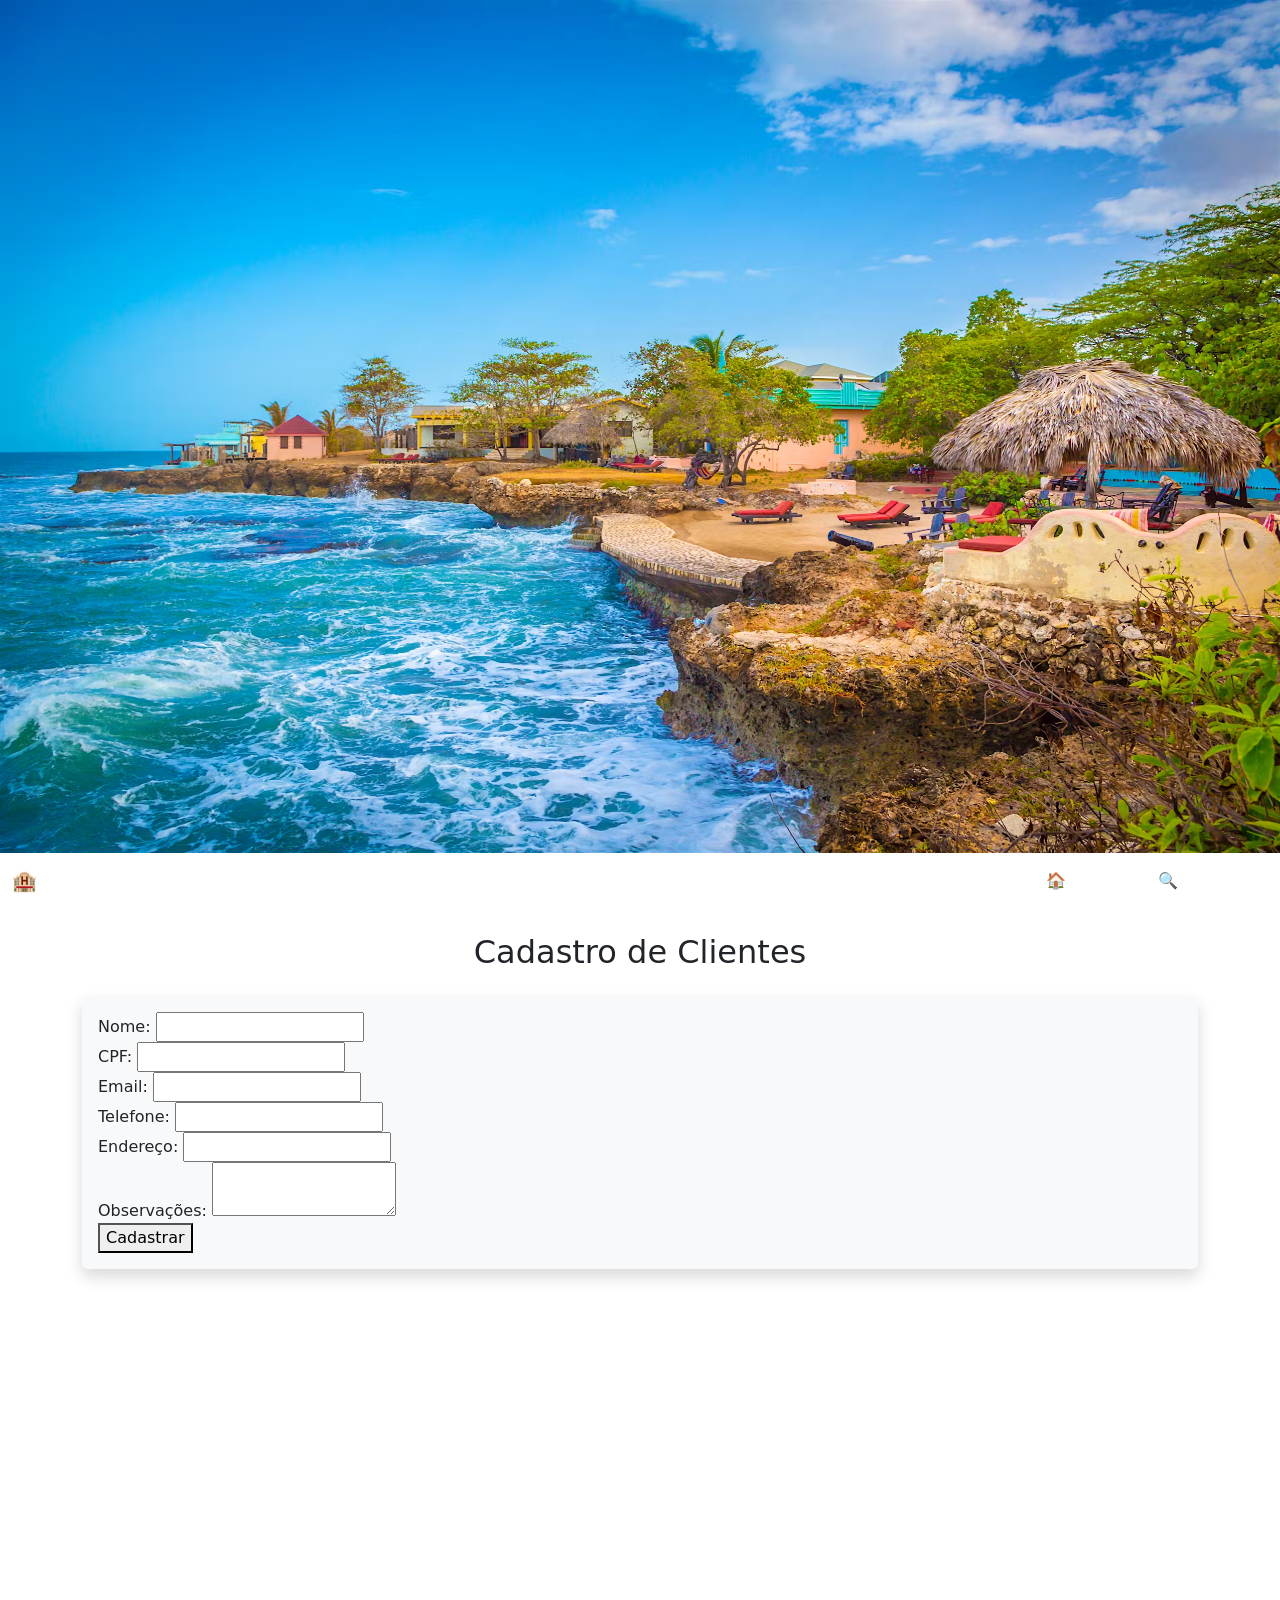
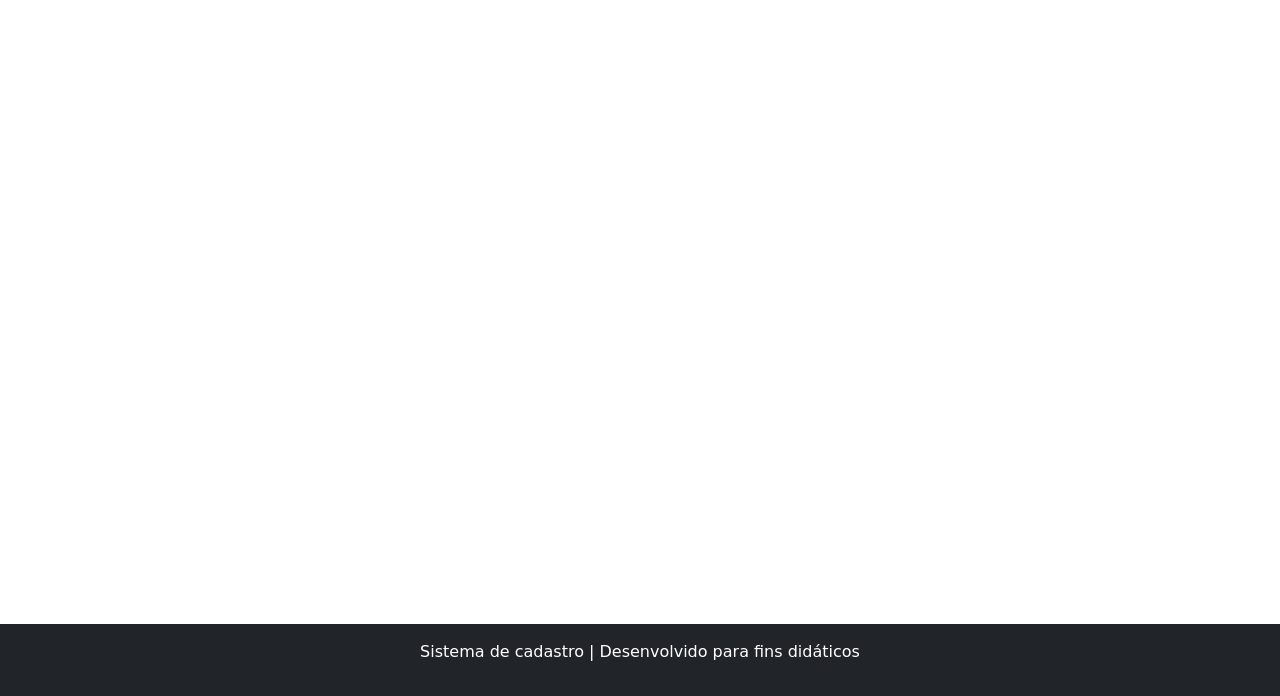
==== projeto hotel/frontend/index.html @ de82e8ed "Add files via upload" ====
<!DOCTYPE html>
<html lang="pt-br">
<head>
    <meta charset="UTF-8"> <!-- 💡 Define o padrão de caracteres (permite acentos) -->
    <meta name="viewport" content="width=device-width, initial-scale=1.0">
    <title>Cadastro de Clientes</title>

    <link href="https://cdn.jsdelivr.net/npm/bootstrap@5.3.0/dist/css/bootstrap.min.css" rel="stylesheet">
    <script src="https://cdn.jsdelivr.net/npm/bootstrap@5.3.3/dist/js/bootstrap.bundle.min.js" defer></script>

    <link rel="stylesheet" href="/static/css/style.css">
</head>
<body>
    <header>
        <div id="carouselExampleIndicators" class="carousel slide" data-bs-ride="carousel">

            <div class="carousel-inner">

                    <div class="carousel-item active">
                        <img src="assets/images/banner5.png" alt="Banner 1" class="d-block w-100">
                    </div>

                    <div class="carousel-item">
                        <img src="assets/images/banner6.png" alt="Banner 2" class="d-block w-100">
                    </div>

                    <div class="carousel-item">
                        <img src="assets/images/banner13.png" alt="Banner 3" class="d-block w-100">
                    </div>

            </div>

        </div>
    </header>

    <nav class="navbar navbar-expand-lg navbar-dark bg-gradient">
        <div class="container-fluid">
            <!-- 🏨 Logotipo / Nome do Hotel -->
            <a class="navbar-brand fw-bold text-white" href="/">🏨 Hotel Caribe Azul</a>
            <!-- 📱 Botão que aparece em telas pequenas (menu colapsável) -->
            <button class="navbar-toggler" type="button" data-bs-toggle="collapse" data-bs-target="#navbarNav">
                <span class="navbar-toggler-icon"></span>
            </button>
            <!-- 🧭 Itens de navegação -->
            <div class="collapse navbar-collapse justify-content-end" id="navbarNav">
                <ul class="navbar-nav">
                    <li class="nav-item">
                        <a class="nav-link active text-white" href="/">🏠 Cadastro</a>
                    </li>
                    <li class="nav-item">
                        <!-- Link para a página de consulta -->
                        <a class="nav-link text-white" href="/consulta">🔍 Consultar</a>
                    </li>
                </ul>
            </div>
        </div>
    </nav>
    <main class="container mt-4">
        <h2 class="text-center mb-4"> Cadastro de Clientes</h2>

    <form id="formCadastro" class="p-3 rounded bg-light shadow">
        <div>
            <div>
                <label> Nome:</label>
                <input type="text" name="nome" required>
            </div>
        </div>
        <div>
            <div>
                <label> CPF:</label>
                <input type="text" name="cpf" required>
            </div>
        </div>

        <div>
            <div>
                <label> Email:</label>
                <input type="email" name="email" required>
            </div>
        </div>
        <div>
            <div>
                <label> Telefone:</label>
                <input type="text" name="telefone" required>
            </div>
        </div>

        <div>
            <div>
                <label> Endereço:</label>
                <input type="text" name="endereco" required>
            </div>
        </div>

        <div>
            <div>
                <label> Observações:</label>
                <textarea type="text" name="observacoes" required> </textarea>
            </div>
        </div>
        <button type="submit" class="btn-primary" >Cadastrar</button>
    </form>
    
    </main>
    <div id="mensagem"></div>

    <!-- =============================================================================
    ⚙️ SCRIPTS JAVASCRIPT
    -----------------------------------------------------------------------------
        💡 O segundo importa o main.js (responsável pela comunicação com Flask e o efeito de neve).
    ============================================================================= -->

    <script src="assets/js/main.js"></script>

    <footer class="text-center mt-5 p-3 text-white bg-dark">
        <p> Sistema de cadastro | Desenvolvido para fins didáticos</p>
    </footer>


</body>
</html>
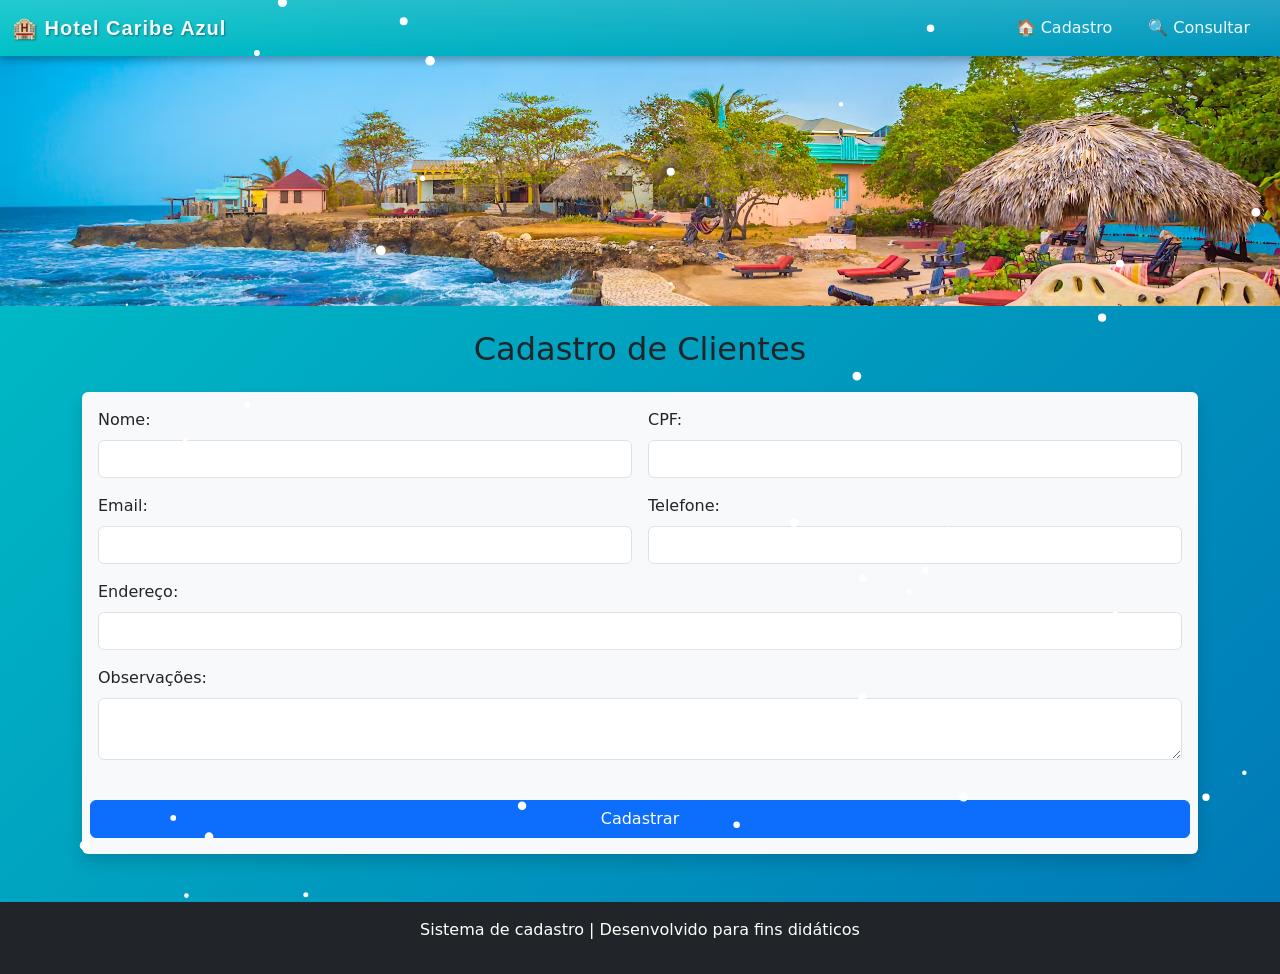
==== commit aa23d134: "Add files via upload" ====
--- a/projeto hotel/frontend/index.html
+++ b/projeto hotel/frontend/index.html
@@ -1,38 +1,19 @@
 <!DOCTYPE html>
 <html lang="pt-br">
+
 <head>
     <meta charset="UTF-8"> <!-- 💡 Define o padrão de caracteres (permite acentos) -->
     <meta name="viewport" content="width=device-width, initial-scale=1.0">
     <title>Cadastro de Clientes</title>
-
+    
+    <link rel="stylesheet" href="../static/css/style.css">
     <link href="https://cdn.jsdelivr.net/npm/bootstrap@5.3.0/dist/css/bootstrap.min.css" rel="stylesheet">
     <script src="https://cdn.jsdelivr.net/npm/bootstrap@5.3.3/dist/js/bootstrap.bundle.min.js" defer></script>
-
+    
     <link rel="stylesheet" href="/static/css/style.css">
 </head>
 <body>
-    <header>
-        <div id="carouselExampleIndicators" class="carousel slide" data-bs-ride="carousel">
-
-            <div class="carousel-inner">
-
-                    <div class="carousel-item active">
-                        <img src="assets/images/banner5.png" alt="Banner 1" class="d-block w-100">
-                    </div>
-
-                    <div class="carousel-item">
-                        <img src="assets/images/banner6.png" alt="Banner 2" class="d-block w-100">
-                    </div>
-
-                    <div class="carousel-item">
-                        <img src="assets/images/banner13.png" alt="Banner 3" class="d-block w-100">
-                    </div>
-
-            </div>
-
-        </div>
-    </header>
-
+    
     <nav class="navbar navbar-expand-lg navbar-dark bg-gradient">
         <div class="container-fluid">
             <!-- 🏨 Logotipo / Nome do Hotel -->
@@ -55,54 +36,78 @@
             </div>
         </div>
     </nav>
+
+    <header>
+        <div id="carouselExampleIndicators" class="carousel slide" data-bs-ride="carousel">
+
+            <div class="carousel-inner">
+
+                    <div class="carousel-item active">
+                        <img src="assets/images/banner5.png" alt="Banner 1" class="d-block w-100">
+                    </div>
+
+                    <div class="carousel-item">
+                        <img src="assets/images/banner6.png" alt="Banner 2" class="d-block w-100">
+                    </div>
+
+                    <div class="carousel-item">
+                        <img src="assets/images/banner13.png" alt="Banner 3" class="d-block w-100">
+                    </div>
+
+            </div>
+
+        </div>
+    </header>
     <main class="container mt-4">
         <h2 class="text-center mb-4"> Cadastro de Clientes</h2>
 
     <form id="formCadastro" class="p-3 rounded bg-light shadow">
-        <div>
-            <div>
-                <label> Nome:</label>
-                <input type="text" name="nome" required>
+        <div class="row g-3">
+            <div class="col-md-6">
+                <label class="form-label"> Nome:</label>
+                <input type="text" class="form-control" name="nome" required>
             </div>
-        </div>
-        <div>
-            <div>
-                <label> CPF:</label>
-                <input type="text" name="cpf" required>
+
+
+            <div class="col-md-6">
+                <label class="form-label"> CPF:</label>
+                <input type="text" class="form-control" name="cpf" required>
             </div>
-        </div>
+    
 
-        <div>
-            <div>
-                <label> Email:</label>
-                <input type="email" name="email" required>
+
+            <div class="col-md-6">
+                <label class="form-label"> Email:</label>
+                <input type="email" class="form-control" name="email" required>
             </div>
-        </div>
-        <div>
-            <div>
-                <label> Telefone:</label>
-                <input type="text" name="telefone" required>
+
+
+            <div class="col-md-6">
+                <label class="form-label"> Telefone:</label>
+                <input type="text" class="form-control" name="telefone" required>
             </div>
-        </div>
 
-        <div>
-            <div>
-                <label> Endereço:</label>
-                <input type="text" name="endereco" required>
+
+
+            <div class="col-12">
+                <label class="form-label"> Endereço:</label>
+                <input type="text" class="form-control" name="endereco" required>
             </div>
-        </div>
 
-        <div>
-            <div>
-                <label> Observações:</label>
-                <textarea type="text" name="observacoes" required> </textarea>
+
+
+            <div class="col-12">
+                <label class="form-label"> Observações:</label>
+                <textarea type="text" class="form-control" name="observacoes" required> </textarea>
             </div>
-        </div>
-        <button type="submit" class="btn-primary" >Cadastrar</button>
+
+        <div class="text-center mt-4"></div>    
+            <button type="submit" class="btn btn-primary px-5"> Cadastrar </button>
+        </div>  
     </form>
     
     </main>
-    <div id="mensagem"></div>
+    <div id="mensagem" class="mt-3 text-center fw-bold"></div>
 
     <!-- =============================================================================
     ⚙️ SCRIPTS JAVASCRIPT
@@ -116,6 +121,5 @@
         <p> Sistema de cadastro | Desenvolvido para fins didáticos</p>
     </footer>
 
-
 </body>
 </html>
--- a/projeto hotel/static/css/style.css
+++ b/projeto hotel/static/css/style.css
@@ -0,0 +1,86 @@
+.carousel img {
+    height: 250px;
+
+    object-fit: cover;
+}
+
+body {
+    background: linear-gradient(135deg, #00c2c7, #0077b6);
+
+    color: #000;
+
+    font-family: 'Segoe UI', Tahoma, sans-serif;
+}
+
+form {
+    background-color: #ffffffcc;
+
+    border-radius: 15px;
+}
+
+.btn-primary {
+    background-color: #0077b6;
+
+    border-color: #005f8a;
+}
+
+.btn-primary:hover {
+    background-color: #00c2c7;
+
+    border-color: #0077b6;
+}
+
+footer {
+    background-color: #000;
+    color: #fff;
+}
+
+.bg-gradient {
+    background: linear-gradient(90deg, #006d77, #00b4d8);
+    box-shadow: 0px 4px 8px rgba(0, 0, 0, 0.3);
+}
+
+.navbar-brand {
+    font-family: 'Poppins', sans-serif;
+
+    font-size: 1.5rem;
+
+    letter-spacing: 1px;
+
+    text-shadow: 1px 1px 2px rgba(0, 0, 0, 0.4);
+}
+
+.nav-link {
+    font-size: 1.1rem;
+    margin: 0 10px;
+    transition: 0.3s;
+}
+
+.nav-link:hover {
+    color: #fffae6 !important;
+
+    text-shadow: 0px 0px 6px rgba(255, 255, 255, 0.7);
+}
+
+.navbar {
+    position: sticky;
+    top: 0;
+
+    z-index: 1000;
+
+    opacity: 0.95;
+
+    backdrop-filter: blur(6px);
+}
+
+#snowCanvas {
+    position: fixed;
+
+    top: 0;
+    left: 0;
+    pointer-events: none;
+
+    z-index: 9999;
+}
+
+
